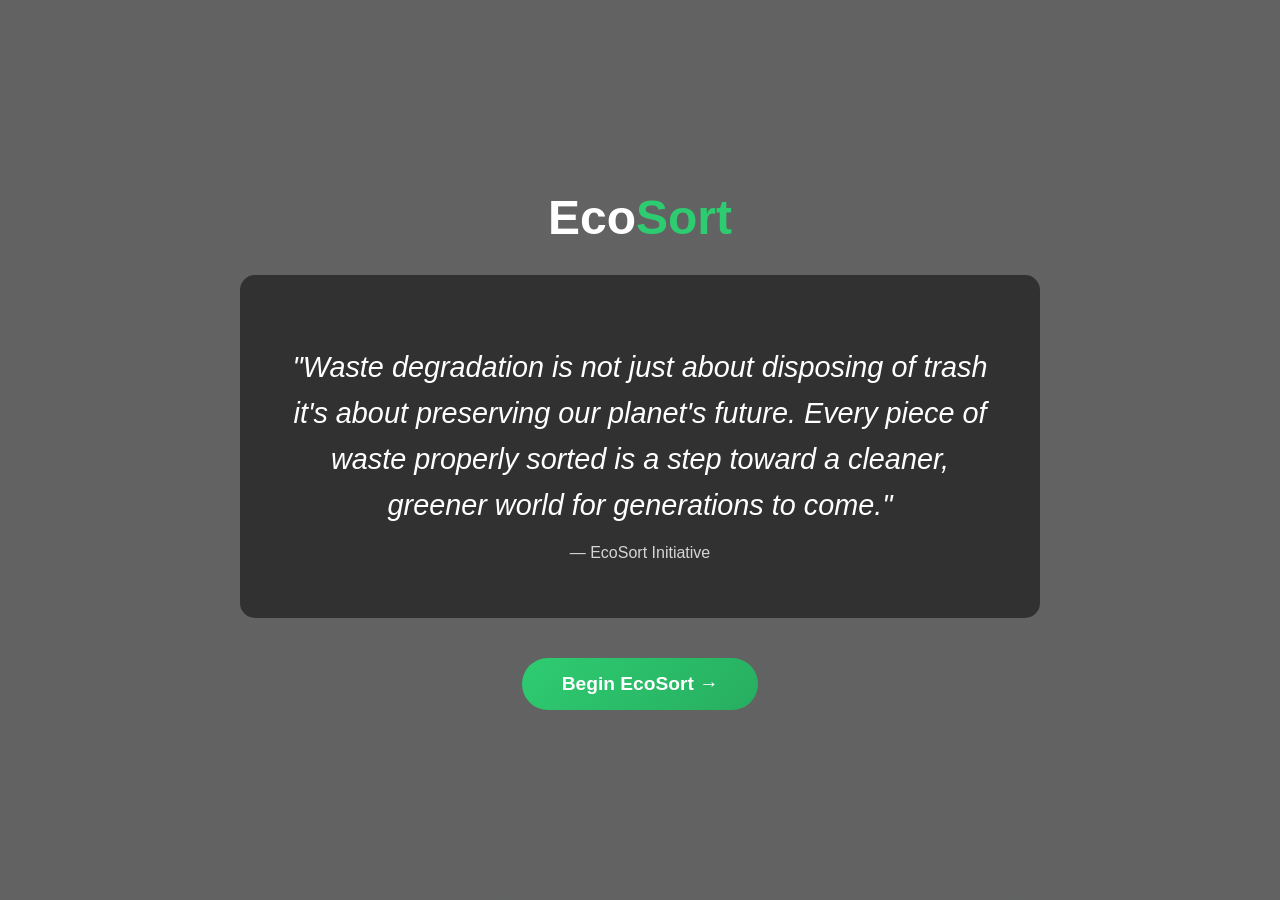
==== index.html @ c3304824 "Add files via upload" ====
<!DOCTYPE html>
<html lang="en">
<head>
<meta charset="UTF-8">
<meta name="viewport" content="width=device-width, initial-scale=1.0">
<title>EcoSort | Home</title>

<link rel="stylesheet" href="style.css">

<style>

.home-container {
min-height: 100vh;
display: flex;
flex-direction: column;
justify-content: center;
align-items: center;
text-align: center;
padding: 20px;
background: linear-gradient(rgba(0,0,0,0.6),rgba(0,0,0,0.6)),
url("images/dustbin.jpeg");
background-size: cover;
background-position: center;
}

.home-content {
color: white;
max-width: 800px;
}

.home-logo {
font-size: 3rem;
font-weight: bold;
margin-bottom: 30px;
animation: fadeDown 1s;
transition: transform 0.3s ease;
}

.home-logo:hover {
transform: scale(1.05);
}

.home-logo span {
color: var(--primary);
transition: color 0.3s ease;
}

.home-logo:hover span {
color: #27ae60;
}

.quote-container {
background: rgba(0,0,0,0.5);
padding: 40px;
border-radius: 15px;
margin-bottom: 40px;
animation: fadeUp 1.3s;
transition: all 0.4s cubic-bezier(0.175, 0.885, 0.32, 1.275);
}

.quote-container:hover {
background: rgba(0,0,0,0.6);
transform: translateY(-5px);
box-shadow: 0 15px 30px rgba(0,0,0,0.3);
}

.quote {
font-size: 1.8rem;
font-style: italic;
line-height: 1.6;
margin-bottom: 15px;
transition: transform 0.3s ease;
}

.quote-container:hover .quote {
transform: scale(1.02);
}

.quote-author {
font-size: 1rem;
opacity: 0.8;
transition: opacity 0.3s ease;
}

.quote-container:hover .quote-author {
opacity: 1;
}

.start-btn {
display: inline-block;
padding: 15px 40px;
background: linear-gradient(135deg,#2ecc71,#27ae60);
color: white;
text-decoration: none;
border-radius: 30px;
font-size: 1.2rem;
font-weight: bold;
transition: all 0.3s cubic-bezier(0.175, 0.885, 0.32, 1.275);
animation: fadeUp 1.6s;
}

.start-btn:hover {
transform: scale(1.1);
box-shadow: 0 15px 30px rgba(46, 204, 113, 0.4);
}

.start-btn:active {
transform: scale(0.95);
}

@keyframes fadeDown {
from {
opacity: 0;
transform: translateY(-30px);
}
to {
opacity: 1;
transform: translateY(0);
}
}

@keyframes fadeUp {
from {
opacity: 0;
transform: translateY(30px);
}
to {
opacity: 1;
transform: translateY(0);
}
}
</style>

</head>
<body>

<div class="home-container">

<div class="home-content">

<div class="home-logo">Eco<span>Sort</span></div>

<div class="quote-container">
<p class="quote">
"Waste degradation is not just about disposing of trash it's about preserving our planet's future. 
Every piece of waste properly sorted is a step toward a cleaner, greener world for generations to come."
</p>
<p class="quote-author">— EcoSort Initiative</p>
</div>

<a href="home.html" class="start-btn">Begin EcoSort →</a>

</div>

</div>

</body>
</html>
---- style.css ----
:root{
--primary:#2ecc71;
--dark:#2c3e50;
--light:#f4f6f7;

--organic:#27ae60;
--recyclable:#2980b9;
--hazardous:#c0392b;
--residual:#7f8c8d;
}

*{
box-sizing:border-box;
transition:all 0.3s ease;
}

body{
font-family:Segoe UI,sans-serif;
margin:0;
background:var(--light);
color:var(--dark);
}

header{
background:var(--dark);
color:white;
padding:15px 5%;
display:flex;
justify-content:space-between;
align-items:center;
}

.logo{
font-size:1.6rem;
font-weight:bold;
}

.logo span{
color:var(--primary);
}

nav a{
color:white;
margin-left:20px;
text-decoration:none;
position:relative;
font-weight:500;
}

nav a::after{
content:"";
position:absolute;
width:0%;
height:2px;
background:var(--primary);
left:0;
bottom:-5px;
transition:width 0.3s ease;
}

nav a:hover::after{
width:100%;
}

.hero{
height:60vh;
display:flex;
flex-direction:column;
justify-content:center;
align-items:center;
text-align:center;
color:white;

background:
linear-gradient(rgba(0,0,0,0.5),rgba(0,0,0,0.5)),
url("images/dustbin.jpeg");

background-size:cover;
background-position:center;
}

.hero h1{
font-size:3.2rem;
animation:fadeDown 1s ease;
}

.hero p{
background:rgba(0,0,0,0.4);
padding:8px 15px;
border-radius:6px;
animation:fadeUp 1.3s ease;
}

@keyframes fadeDown{
from{
opacity:0;
transform:translateY(-30px);
}
to{
opacity:1;
transform:translateY(0);
}
}

@keyframes fadeUp{
from{
opacity:0;
transform:translateY(30px);
}
to{
opacity:1;
transform:translateY(0);
}
}

.search-container{
width:80%;
max-width:600px;
margin:-70px auto 40px;
padding:40px;
background:rgba(13,190,218,0.9);
border-radius:15px;
box-shadow:0 15px 30px rgba(0,0,0,0.2);
text-align:center;
transition:transform 0.4s ease, box-shadow 0.4s ease;
}

.search-container:hover{
transform:translateY(-8px);
box-shadow:0 20px 40px rgba(0,0,0,0.3);
}

.input-group input{
width:100%;
padding:15px;
border:2px solid #ddd;
border-radius:10px;
font-size:1rem;
}

.input-group input:focus{
border-color:var(--primary);
box-shadow:0 0 12px rgba(46,204,113,0.6);
transform:scale(1.02);
outline:none;
}

.search-btn{
margin-top:15px;
padding:12px 30px;
border:none;
border-radius:8px;
color:white;
background:linear-gradient(135deg,#2ecc71,#27ae60);
cursor:pointer;
}

.search-btn:hover{
transform:translateY(-2px) scale(1.05);
box-shadow:0 10px 25px rgba(46,204,113,0.4);
}

.search-btn:active{
transform:scale(0.95);
}

#result{
margin-top:20px;
padding:15px;
border-radius:6px;
font-weight:bold;
display:none;
background:#ecf9f1;
animation:fadeUp 0.5s ease;
}

.container{
max-width:1200px;
margin:auto;
padding:20px;
}

.section-title{
text-align:center;
margin-bottom:40px;
}

.grid{
display:flex;
gap:20px;
flex-wrap:wrap;
}

.card{
flex:1 1 calc(25% - 20px);
background:white;
padding:20px;
border-radius:10px;
position:relative;
overflow:hidden;
cursor:pointer;

box-shadow:0 5px 10px rgba(0,0,0,0.1);
transition:transform 0.4s ease, box-shadow 0.4s ease;
}

.card:hover{
transform:translateY(-10px);
box-shadow:0 15px 30px rgba(0,0,0,0.25);
}

.card.highlight{
opacity:1 !important;
transform:scale(1.08) !important;
z-index:10;
box-shadow:0 0 30px rgba(46,204,113,0.6),0 15px 30px rgba(0,0,0,0.25);
border:3px solid var(--primary);
animation:pulseHighlight 1.5s infinite;
}

.card.highlight .card-details{
opacity:1;
max-height:300px;
margin-top:15px;
padding:10px;
}

.card.dimmed{
opacity:0.25 !important;
transform:scale(0.9) !important;
}

@keyframes pulseHighlight{
0%,100%{box-shadow:0 0 20px rgba(46,204,113,0.4),0 15px 30px rgba(0,0,0,0.25);}
50%{box-shadow:0 0 40px rgba(46,204,113,0.8),0 15px 30px rgba(0,0,0,0.25);}
}

.icon{
font-size:3rem;
animation:float 3s infinite ease-in-out;
transition:transform 0.4s ease;
}

.card:hover .icon{
transform:scale(1.2);
}

@keyframes float{
0%{transform:translateY(0)}
50%{transform:translateY(-10px)}
100%{transform:translateY(0)}
}

.organic{border-top:5px solid var(--organic);}
.recyclable{border-top:5px solid var(--recyclable);}
.hazardous{border-top:5px solid var(--hazardous);}
.residual{border-top:5px solid var(--residual);}

.card-details{
opacity:0;
max-height:0;
overflow:hidden;
transition:all 0.5s ease;
}

.grid:hover .card{
opacity:0.3;
transform:scale(0.9);
}

.grid .card:hover{
opacity:1;
transform:scale(1.08);
z-index:2;
}

.card:hover .card-details{
opacity:1;
max-height:300px;
margin-top:15px;
padding:10px;
}

.card-details ul{
padding-left:20px;
text-align:left;
}

#suggestions{
width:100%;
max-width:400px;
margin:0 auto;
background:white;
border:1px solid #ddd;
border-top:none;
position:relative;
z-index:10;
border-radius:0 0 10px 10px;
overflow:hidden;
}

.suggestion-item{
padding:10px;
cursor:pointer;
border-bottom:1px solid #eee;
}

.suggestion-item:hover{
background:#e8f5e9;
}

footer{
background:var(--dark);
color:white;
text-align:center;
padding:20px;
margin-top:50px;
}

@media (max-width:992px){

.card{
flex:1 1 calc(50% - 20px);
}

}

@media (max-width:600px){

.hero h1{
font-size:2rem;
}

.grid{
flex-direction:column;
}

.card{
flex:1 1 100%;
}

nav a{
margin-left:10px;
font-size:0.9rem;
}

.search-container{
width:95%;
padding:25px;
}

}
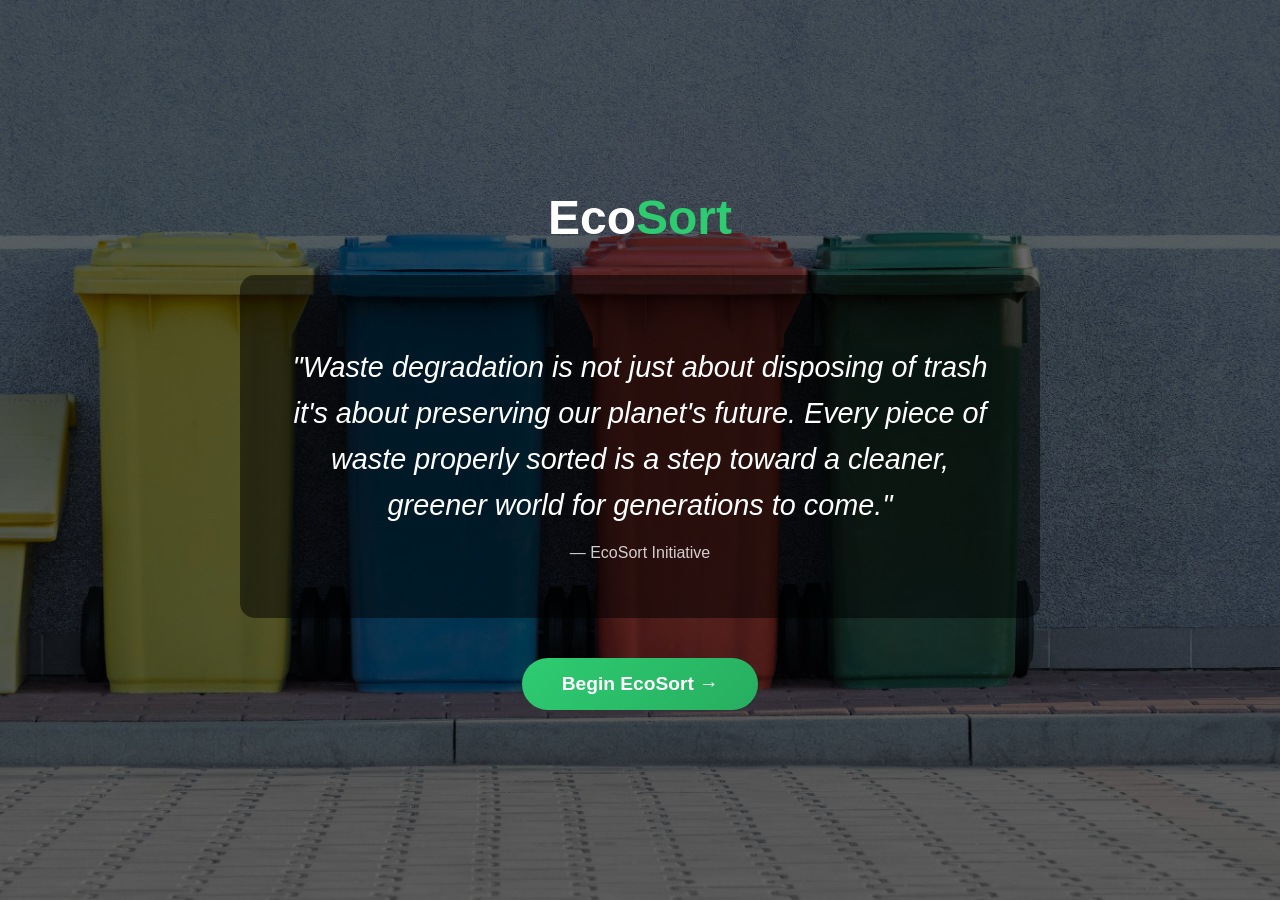
==== commit 230c6793: "Fix background image URL in index.html Updated background image URL in home container style." ====
--- a/index.html
+++ b/index.html
@@ -18,7 +18,7 @@
 text-align: center;
 padding: 20px;
 background: linear-gradient(rgba(0,0,0,0.6),rgba(0,0,0,0.6)),
-url("images/dustbin.jpeg");
+url("dustbin.jpeg");
 background-size: cover;
 background-position: center;
 }
@@ -156,3 +156,4 @@
 
 </body>
 </html>
+
--- a/style.css
+++ b/style.css
@@ -73,7 +73,7 @@
 
 background:
 linear-gradient(rgba(0,0,0,0.5),rgba(0,0,0,0.5)),
-url("images/dustbin.jpeg");
+url("dustbin.jpeg");
 
 background-size:cover;
 background-position:center;
@@ -349,4 +349,5 @@
 padding:25px;
 }
 
-}+
+}
